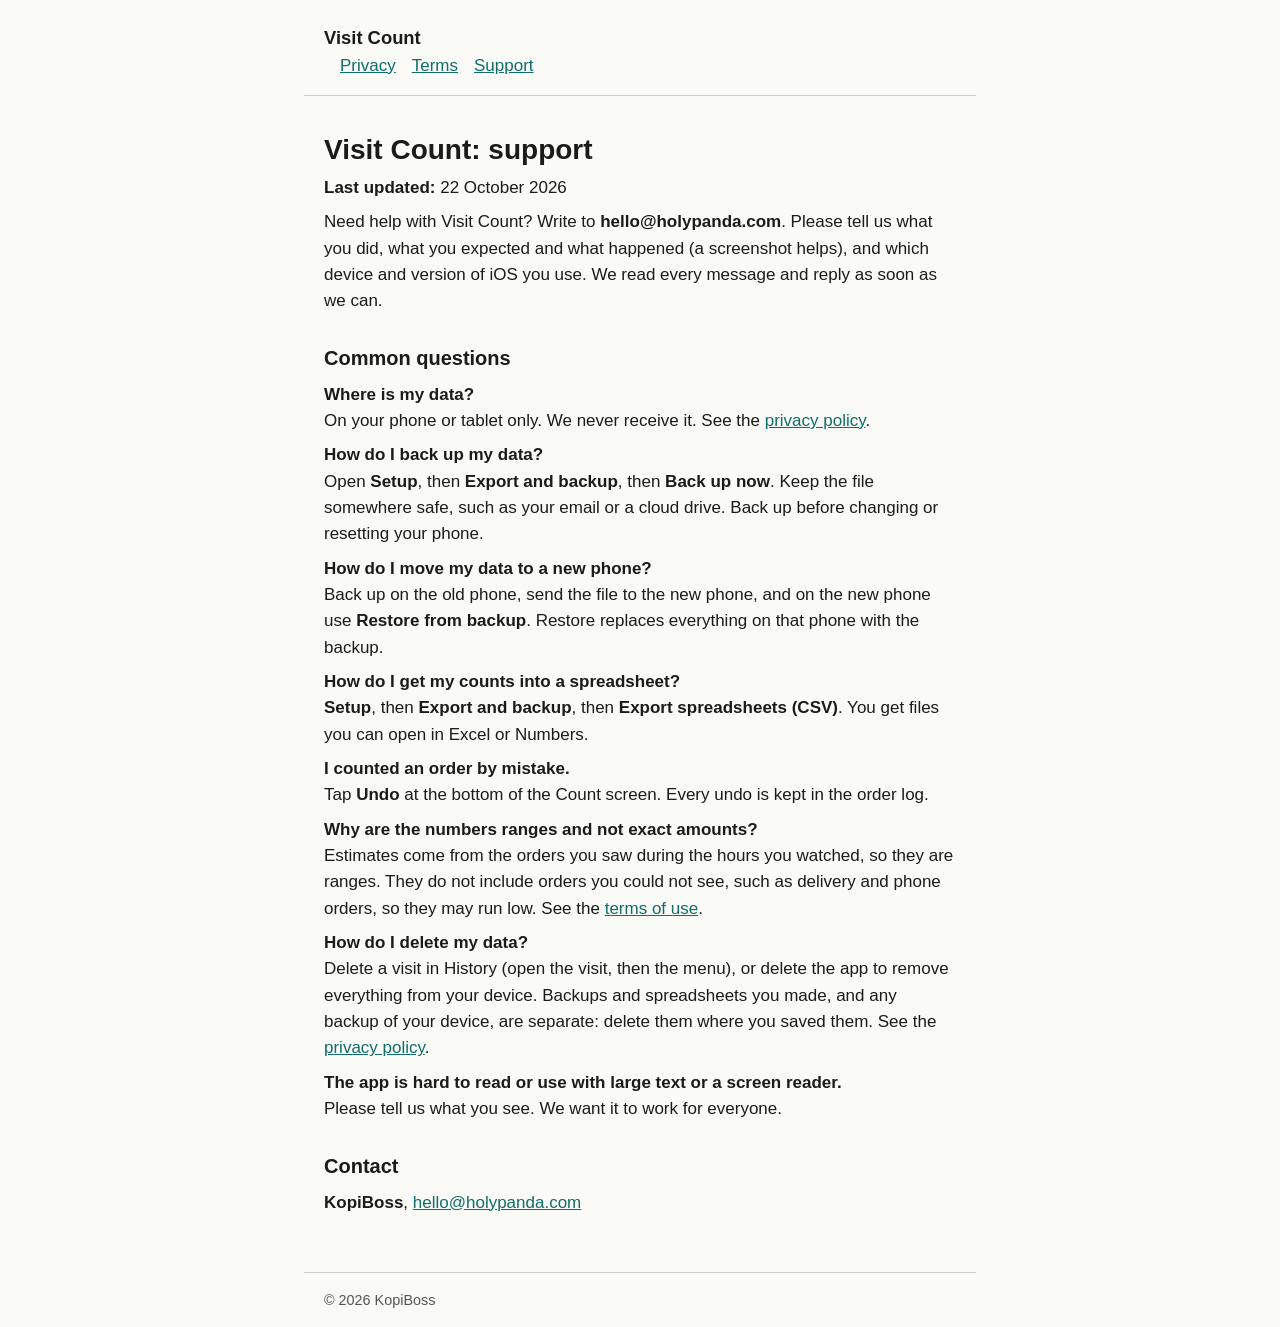
==== support.html @ 83b465ac "Visit Count: privacy policy, terms of use and support pages Built from docs/legal/ in the app reposi" ====
<!doctype html>
<html lang="en-GB">
<head>
<meta charset="utf-8">
<meta name="viewport" content="width=device-width, initial-scale=1">
<title>Visit Count support</title>
<link rel="stylesheet" href="style.css">
</head>
<body>
<header><a class="brand" href="index.html">Visit Count</a>
<nav><a href="privacy.html">Privacy</a><a href="terms.html">Terms</a><a href="support.html">Support</a></nav></header>
<main>
<h1>Visit Count: support</h1>
<p><strong>Last updated:</strong> 22 October 2026</p>
<p>Need help with Visit Count? Write to <strong>hello@holypanda.com</strong>. Please tell us what you did, what you expected and what happened (a screenshot helps), and which device and version of iOS you use. We read every message and reply as soon as we can.</p>
<h2>Common questions</h2>
<p><strong>Where is my data?</strong><br>On your phone or tablet only. We never receive it. See the <a href="privacy.html">privacy policy</a>.</p>
<p><strong>How do I back up my data?</strong><br>Open <strong>Setup</strong>, then <strong>Export and backup</strong>, then <strong>Back up now</strong>. Keep the file somewhere safe, such as your email or a cloud drive. Back up before changing or resetting your phone.</p>
<p><strong>How do I move my data to a new phone?</strong><br>Back up on the old phone, send the file to the new phone, and on the new phone use <strong>Restore from backup</strong>. Restore replaces everything on that phone with the backup.</p>
<p><strong>How do I get my counts into a spreadsheet?</strong><br><strong>Setup</strong>, then <strong>Export and backup</strong>, then <strong>Export spreadsheets (CSV)</strong>. You get files you can open in Excel or Numbers.</p>
<p><strong>I counted an order by mistake.</strong><br>Tap <strong>Undo</strong> at the bottom of the Count screen. Every undo is kept in the order log.</p>
<p><strong>Why are the numbers ranges and not exact amounts?</strong><br>Estimates come from the orders you saw during the hours you watched, so they are ranges. They do not include orders you could not see, such as delivery and phone orders, so they may run low. See the <a href="terms.html">terms of use</a>.</p>
<p><strong>How do I delete my data?</strong><br>Delete a visit in History (open the visit, then the menu), or delete the app to remove everything from your device. Backups and spreadsheets you made, and any backup of your device, are separate: delete them where you saved them. See the <a href="privacy.html">privacy policy</a>.</p>
<p><strong>The app is hard to read or use with large text or a screen reader.</strong><br>Please tell us what you see. We want it to work for everyone.</p>
<h2>Contact</h2>
<p><strong>KopiBoss</strong>, <a href="mailto:hello@holypanda.com">hello@holypanda.com</a></p>
</main>
<footer>&copy; 2026 KopiBoss</footer>
</body>
</html>
---- style.css ----
:root { --bg:#fafaf7; --text:#1b1b18; --sec:#555551; --primary:#0f6e6a; --line:#cfcfc6; }
@media (prefers-color-scheme: dark) {
  :root { --bg:#121412; --text:#ecece6; --sec:#b5b5ad; --primary:#6fd0c9; --line:#3a3d3a; }
}
* { box-sizing: border-box; }
body { margin:0; background:var(--bg); color:var(--text);
  font:17px/1.55 -apple-system, BlinkMacSystemFont, "Segoe UI", Roboto, sans-serif; }
main, header, footer { max-width: 42rem; margin: 0 auto; padding: 1rem 1.25rem; }
header { padding-top: 1.5rem; border-bottom: 1px solid var(--line); }
header a.brand { font-weight: 700; font-size: 1.15rem; color: var(--text); text-decoration: none; }
nav a { margin-left: 1rem; color: var(--primary); }
h1 { font-size: 1.75rem; line-height: 1.25; margin: 1.25rem 0 .5rem; }
h2 { font-size: 1.25rem; margin: 1.75rem 0 .4rem; }
p, li { margin: .5rem 0; }
a { color: var(--primary); }
ul { padding-left: 1.3rem; }
footer { color: var(--sec); font-size: .9rem; border-top: 1px solid var(--line); margin-top: 2rem; }
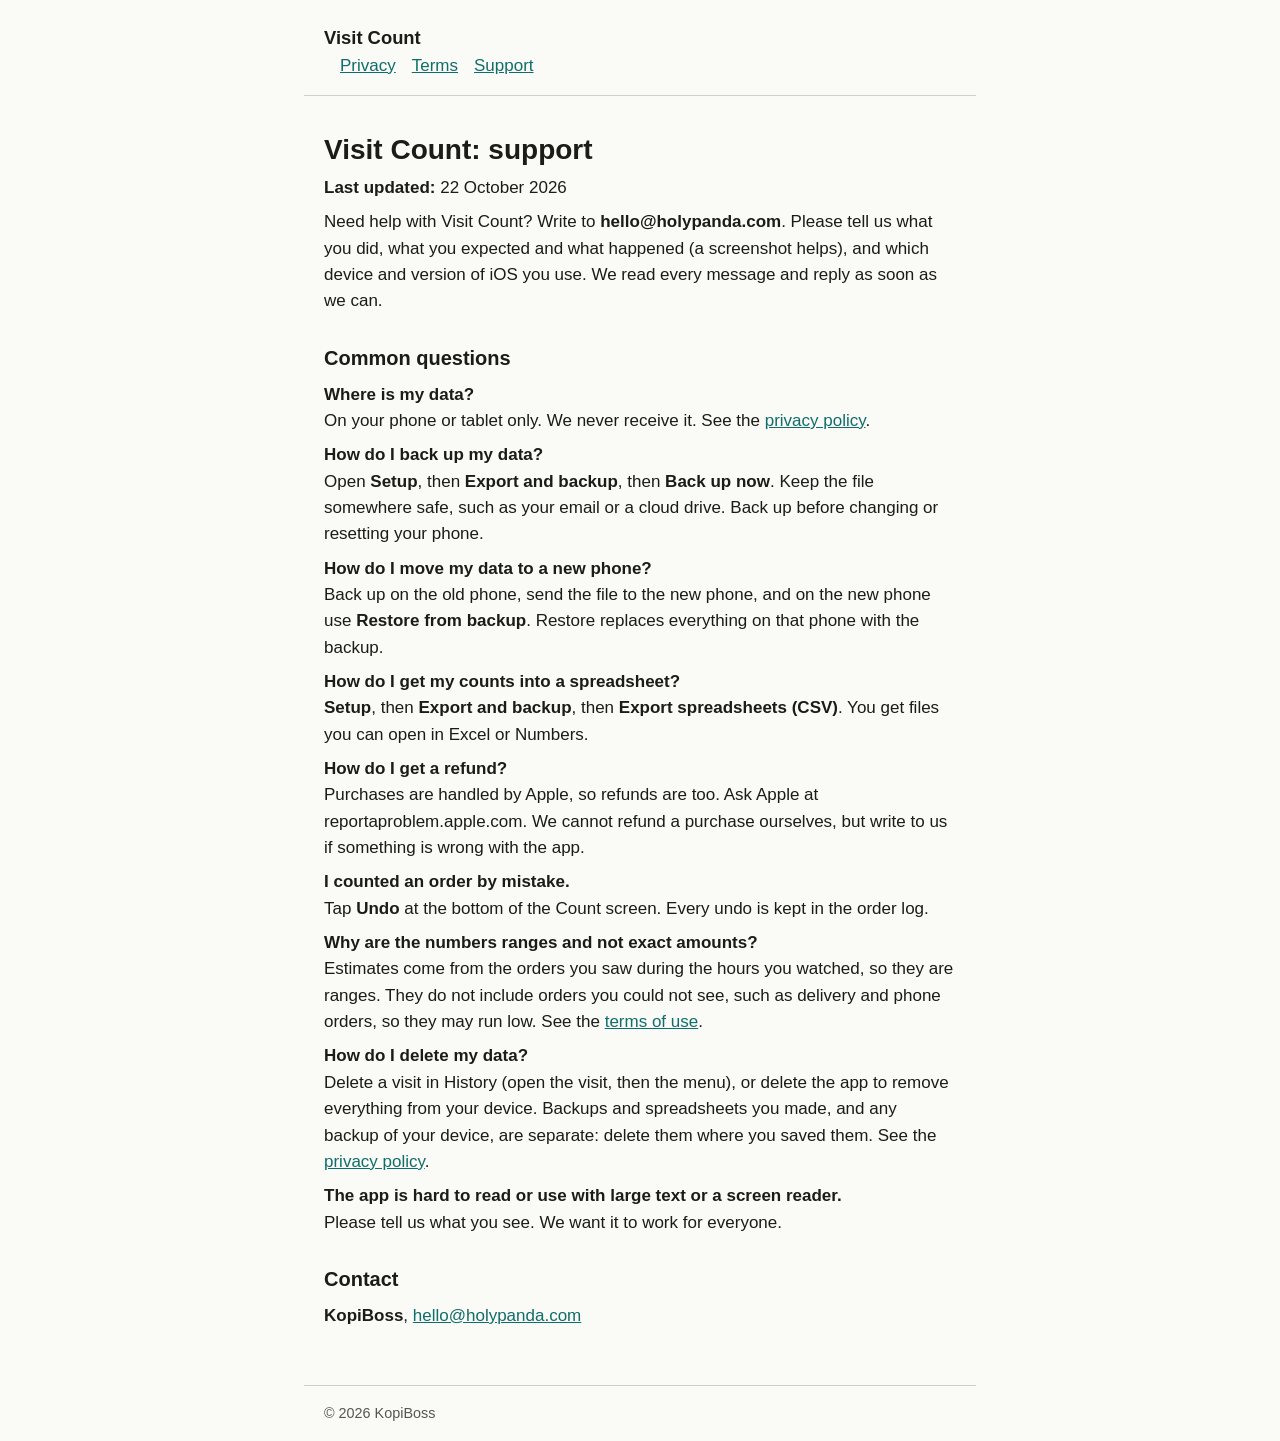
==== commit 197720b4: "Terms and support: the app is paid (S$9.98); refunds are handled by Apple Co-Authored-By: Claude Son" ====
--- a/support.html
+++ b/support.html
@@ -18,6 +18,7 @@
 <p><strong>How do I back up my data?</strong><br>Open <strong>Setup</strong>, then <strong>Export and backup</strong>, then <strong>Back up now</strong>. Keep the file somewhere safe, such as your email or a cloud drive. Back up before changing or resetting your phone.</p>
 <p><strong>How do I move my data to a new phone?</strong><br>Back up on the old phone, send the file to the new phone, and on the new phone use <strong>Restore from backup</strong>. Restore replaces everything on that phone with the backup.</p>
 <p><strong>How do I get my counts into a spreadsheet?</strong><br><strong>Setup</strong>, then <strong>Export and backup</strong>, then <strong>Export spreadsheets (CSV)</strong>. You get files you can open in Excel or Numbers.</p>
+<p><strong>How do I get a refund?</strong><br>Purchases are handled by Apple, so refunds are too. Ask Apple at reportaproblem.apple.com. We cannot refund a purchase ourselves, but write to us if something is wrong with the app.</p>
 <p><strong>I counted an order by mistake.</strong><br>Tap <strong>Undo</strong> at the bottom of the Count screen. Every undo is kept in the order log.</p>
 <p><strong>Why are the numbers ranges and not exact amounts?</strong><br>Estimates come from the orders you saw during the hours you watched, so they are ranges. They do not include orders you could not see, such as delivery and phone orders, so they may run low. See the <a href="terms.html">terms of use</a>.</p>
 <p><strong>How do I delete my data?</strong><br>Delete a visit in History (open the visit, then the menu), or delete the app to remove everything from your device. Backups and spreadsheets you made, and any backup of your device, are separate: delete them where you saved them. See the <a href="privacy.html">privacy policy</a>.</p>
